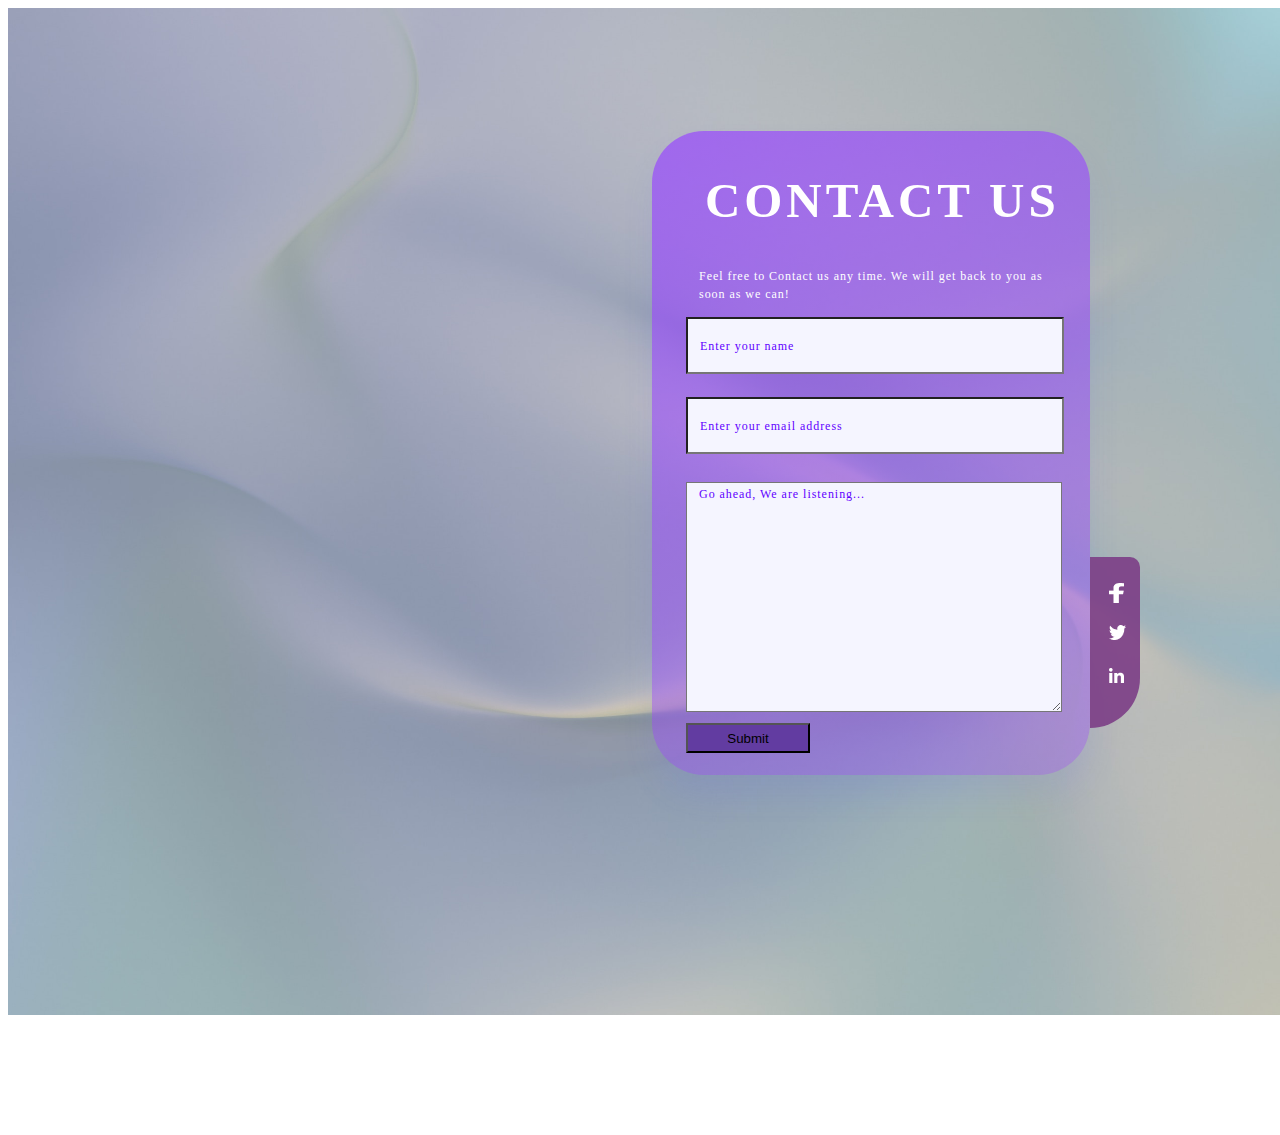
==== index.html @ ce379272 "Added the background and form" ====
<!DOCTYPE html>
<html>
    <head>
        <title>Contact-Form</title>
        <link rel="stylesheet" href=".//CSS/styles.css">
        <meta name="viewport" content="width=device-width, initial-scale=1.0">
      
    </head>
     <body>
        <div id = "container"></div>

            <section class="container">
                <img src="CSS/bg.jpg" class = "BG">
                    <h1>CONTACT US</h1>
                    <p>Feel free to Contact us any time. We will get back 
                        to you as soon as we can!</p>
                        
                <form action="/submit" method="POST">
                  <label for="name"></label>
                  <input type="text" id="name" name="name" placeholder="Enter your name" class="name" required>
                  <br><br>
                  <label for="email"></label>
                  <input type="email" id="email" name="email" placeholder="Enter your email address" class="email" required>
                  <br><br>
                  <label for="message"></label>
                  <textarea id="message" name="message" rows="4" cols="30" placeholder="Go ahead, We are listening..." class="message" required></textarea>
                  <br><br>
                  <input type="submit" value="Submit" class = "submit">
                </form>

                <div class = socials>
                    <div>
                        <img src = "CSS/fb.png" class = "fb" link href = "https://facebook.com">
                        <img src = "CSS/tw.png" class = "tw">
                        <img src = "CSS/in.png" class = "in">
                    </div>
        
                </div>


            </section>
            
         
          

      
     </body>   
        
</html>
---- CSS/styles.css ----
#container
{
    position: absolute;
    width: 438px;
    height: 644px;
    left: 652px;
    top: 131px;
    background: linear-gradient(341.65deg, rgba(151, 70, 255, 0.322) -8.4%, rgba(151, 70, 255, 0.7) 99.06%);
    box-shadow: 0px 20px 30px rgba(102, 106, 245, 0.13);
    border-radius: 52px;
    z-index: 1;
}
.BG{

    position: relative;
    width: 1510px;
    height: auto;

    z-index: 0;
    background-position: center;
}

.container h1{
position: absolute;
width: 405px;
height: 68px;
left: 705px;
top: 140px;

font-family: 'Raleway';
font-style: normal;
font-weight: 650;
font-size: 49px;
line-height: 56px;
letter-spacing: 0.08em;

color: white;
z-index: 2;
}

.container p{
    position: absolute;
    width: 345px;
    height: 36px;
    left: 699px;
    top: 255px;

    font-family: 'Poppins';
    font-style: normal;
    font-weight: 400;
    font-size: 12px;
    line-height: 18px;
    letter-spacing: 0.08em;

color: #FFFFFF;
z-index: 2;
}

.name{
    position: absolute;
    width: 370px;
    height: 51px;
    left: 686px;
    top: 317px;

    background: #F5F5FF;
    z-index: 2;
}
.email{
        position: absolute;
        width: 370px;
        height: 51px;
        left: 686px;
        top: 397px;

        background: #F5F5FF;
        z-index: 2;
}
.message{
    position: absolute;
    width: 370px;
    height: 224px;
    left: 686px;
    top: 482px;

    background: #F5F5FF;
    z-index: 2;
}
::placeholder{
    color: #6100FF;
    font-family: 'Poppins';
    font-style: normal;
    font-weight: 400;
    font-size: 12px;
    line-height: 18px;
    padding-left: 10px;
    letter-spacing: 0.08em;
    z-index: 2;
}

.submit{
    position: absolute;
    width: 124px;
    height: 30px;
    left: 686px;
    top: 723px;

    background: #623CA1;
    z-index: 2;
}


.submit:hover{
    position: absolute;
    width: 124px;
    height: 30px;
    left: 686px;
    top: 723px;

    background: #CC00FF;
    z-index: 2;
}

.socials{
    position: absolute;
width: 50px;
height: 171px;
left: 1090px;
top: 557px;

background: rgba(124, 63, 134, 0.91);
border-radius: 0px 10px 50px 0px;
z-index: 2;
}

.fb{
    position: absolute;
    left: 37%;
    right: 6.1%;
    top: 15%;
    bottom: 24.44%;

}

.tw
{
    position: absolute;
    left: 37%;
    right: 6.18%;
    top: 40%;
    bottom: 29.73%;

}





.in
{
    position: absolute;
    left: 37%;
    right: 6.18%;
    top: 65%;
    bottom: 19.15%;
}
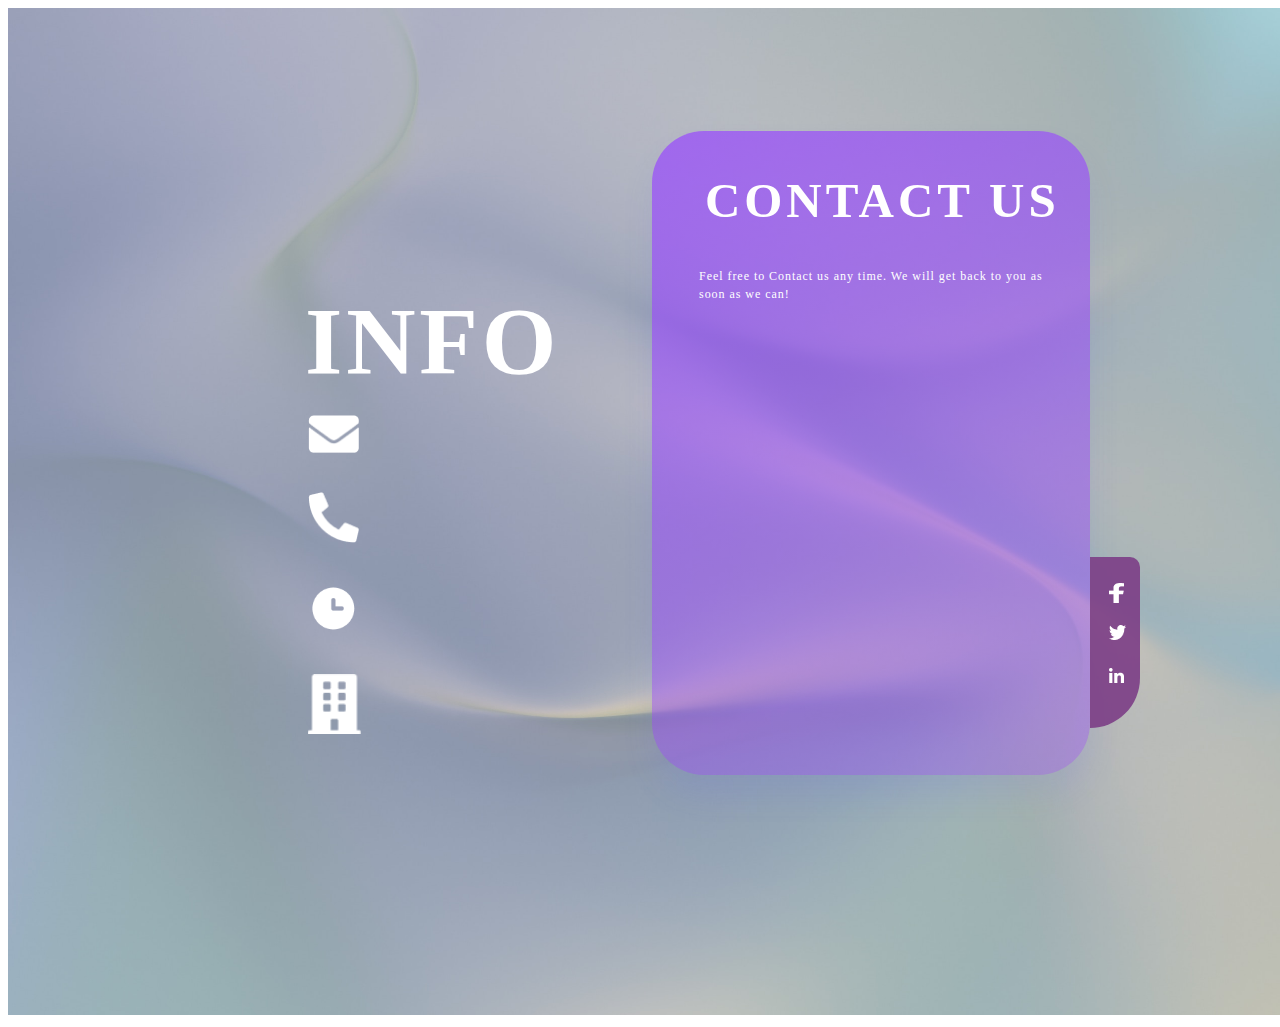
==== commit 67199ca4: "Added the text and transitions" ====
--- a/index.html
+++ b/index.html
@@ -7,39 +7,54 @@
       
     </head>
      <body>
-        <div id = "container"></div>
+            
 
             <section class="container">
+
                 <img src="CSS/bg.jpg" class = "BG">
                     <h1>CONTACT US</h1>
                     <p>Feel free to Contact us any time. We will get back 
                         to you as soon as we can!</p>
                         
-                <form action="/submit" method="POST">
-                  <label for="name"></label>
-                  <input type="text" id="name" name="name" placeholder="Enter your name" class="name" required>
-                  <br><br>
-                  <label for="email"></label>
-                  <input type="email" id="email" name="email" placeholder="Enter your email address" class="email" required>
-                  <br><br>
-                  <label for="message"></label>
-                  <textarea id="message" name="message" rows="4" cols="30" placeholder="Go ahead, We are listening..." class="message" required></textarea>
-                  <br><br>
-                  <input type="submit" value="Submit" class = "submit">
-                </form>
-
+                <div id = "container">
+                    <div class = "form">
+                        <form action="/submit" method="POST">
+                            <label for="name"></label>
+                            <input type="text" id="name" name="name" placeholder="Enter your name" class="name" required>
+                            <br><br>
+                            <label for="email"></label>
+                            <input type="email" id="email" name="email" placeholder="Enter your email address" class="email" required>
+                            <br><br>
+                            <label for="message"></label>
+                            <textarea id="message" name="message" rows="4" cols="30" placeholder="Go ahead, We are listening..." class="message" required></textarea>
+                            <br><br>
+                            <input type="submit" value="Submit" class = "submit">
+                          </form>
+                    </div>
+                
+            </div>       
                 <div class = socials>
                     <div>
-                        <img src = "CSS/fb.png" class = "fb" link href = "https://facebook.com">
-                        <img src = "CSS/tw.png" class = "tw">
-                        <img src = "CSS/in.png" class = "in">
+                        <a href = "https://facebook.com"><img src = "CSS/fb.png" class = "fb" ></a>
+                        <a href = "https://twitter.com"></a><img src = "CSS/tw.png" class = "tw"></a>
+                        <a href = "https://linkdin.com"></a><img src = "CSS/in.png" class = "in"></a>
                     </div>
         
                 </div>
-
+            </section>
+            
+            <section class = "hero">
+                <div id = "text">
+                    <h1>INFO</h1 >
+                </div>
+                <div>
+                    <img src = "CSS/msg.png" class = "msg">
+                    <img src = "CSS/ph.png" class = "ph">
+                    <img src = "CSS/bld.png" class = "bld">
+                    <img src = "CSS/clk.png" class = "clk">
+                </div>
 
             </section>
-            
          
           
 
--- a/CSS/styles.css
+++ b/CSS/styles.css
@@ -9,6 +9,8 @@
     box-shadow: 0px 20px 30px rgba(102, 106, 245, 0.13);
     border-radius: 52px;
     z-index: 1;
+    transition-duration: 600ms;
+    transition-timing-function: ease;
 }
 .BG{
 
@@ -19,6 +21,14 @@
     z-index: 0;
     background-position: center;
 }
+
+#container
+{
+    transition-property: all;
+}
+#container:is(:hover, :focus) {
+    transform: scale(1.1);
+  }
 
 .container h1{
 position: absolute;
@@ -56,6 +66,10 @@
 z-index: 2;
 }
 
+.form{
+    position: inherit;
+
+}
 .name{
     position: absolute;
     width: 370px;
@@ -165,5 +179,70 @@
     bottom: 19.15%;
 } 
 
-
-
+#text
+{
+    position: absolute;
+    width: 150px;
+    height: 67px;
+    left: 305px;
+    top: 250px;
+    
+    font-family: 'Raleway';
+    font-style: normal;
+    font-weight: 600;
+    font-size: 48px;
+    line-height: 56px;
+    letter-spacing: 0.08em;
+    z-index: 2;
+    color: #FFFFFF;
+}
+
+.msg
+{
+    /* 🦆 icon "Envelope icon" */
+
+
+position: absolute;
+width: 50.79px;
+height: 38.09px;
+left: 307.92px;
+top: 414.54px;
+}
+
+
+/* 🦆 icon "Alternate Phone icon" */
+.ph
+{
+position: absolute;
+width: 50.79px;
+height: 50.79px;
+left: 307.92px;
+top: 492.45px;}
+
+
+
+/* 🦆 icon "clock" */
+
+
+.bld
+{position: absolute;
+width: auto;
+height: 60px;
+left: 307.92px;
+top: 673.5px;}
+
+
+
+/* 🦆 icon "Building" */
+
+.clk
+{
+position: absolute;
+width: 44.auto;
+height: 50.79px;
+left: 308.18px;
+top: 583.17px;}
+
+
+
+
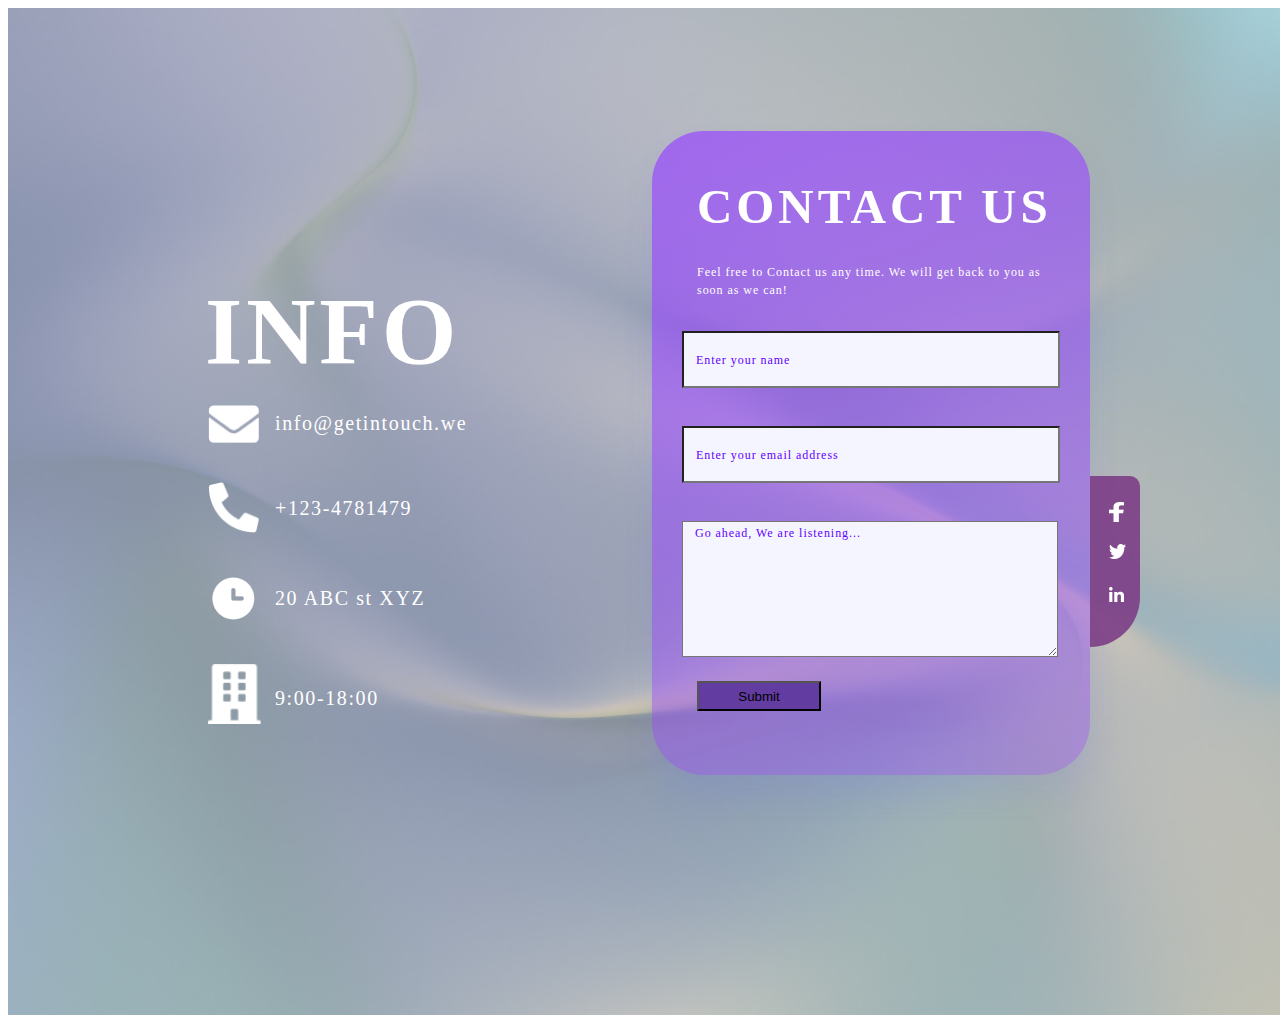
==== commit d20b42bf: "Completed the html and css" ====
--- a/index.html
+++ b/index.html
@@ -12,12 +12,14 @@
             <section class="container">
 
                 <img src="CSS/bg.jpg" class = "BG">
-                    <h1>CONTACT US</h1>
-                    <p>Feel free to Contact us any time. We will get back 
-                        to you as soon as we can!</p>
+                    
                         
                 <div id = "container">
+                    
                     <div class = "form">
+                        <h1>CONTACT US</h1>
+                        <p>Feel free to Contact us any time. We will get back 
+                        to you as soon as we can!</p>
                         <form action="/submit" method="POST">
                             <label for="name"></label>
                             <input type="text" id="name" name="name" placeholder="Enter your name" class="name" required>
@@ -30,29 +32,33 @@
                             <br><br>
                             <input type="submit" value="Submit" class = "submit">
                           </form>
+                          <div class = socials>
+                            <div>
+                                <a href = "https://facebook.com"><img src = "CSS/fb.png" class = "fb" ></a>
+                                <a href = "https://twitter.com"><img src = "CSS/tw.png" class = "tw"></a>
+                                <a href = "https://linkdin.com"><img src = "CSS/in.png" class = "in"></a>
+                            </div>
+                
+                        </div>
                     </div>
                 
             </div>       
-                <div class = socials>
-                    <div>
-                        <a href = "https://facebook.com"><img src = "CSS/fb.png" class = "fb" ></a>
-                        <a href = "https://twitter.com"></a><img src = "CSS/tw.png" class = "tw"></a>
-                        <a href = "https://linkdin.com"></a><img src = "CSS/in.png" class = "in"></a>
-                    </div>
-        
-                </div>
+               
             </section>
             
             <section class = "hero">
                 <div id = "text">
                     <h1>INFO</h1 >
+                        <p id="msg">info@getintouch.we</p>
+                        <p id="ph">+123-4781479</p>
+                        <p id="clk">20 ABC st XYZ</p>
+                        <p id="bld">9:00-18:00</p>
                 </div>
                 <div>
-                    <img src = "CSS/msg.png" class = "msg">
+                    <img src = "CSS/msg.png" class = "msg"> 
                     <img src = "CSS/ph.png" class = "ph">
                     <img src = "CSS/bld.png" class = "bld">
-                    <img src = "CSS/clk.png" class = "clk">
-                </div>
+                    <img src = "CSS/clk.png" class = "clk">                </div>
 
             </section>
          
--- a/CSS/styles.css
+++ b/CSS/styles.css
@@ -1,5 +1,15 @@
-#container
-{
+
+.BG{
+
+    position: relative;
+    width: 1510px;
+    height: auto;
+    background-size: contain;
+    z-index: 0;
+    background-position: center;
+}
+
+#container {
     position: absolute;
     width: 438px;
     height: 644px;
@@ -11,96 +21,71 @@
     z-index: 1;
     transition-duration: 600ms;
     transition-timing-function: ease;
-}
-.BG{
-
-    position: relative;
-    width: 1510px;
-    height: auto;
-
-    z-index: 0;
-    background-position: center;
-}
-
-#container
-{
-    transition-property: all;
-}
-#container:is(:hover, :focus) {
+  }
+  
+  #container:hover {
     transform: scale(1.1);
   }
-
-.container h1{
-position: absolute;
-width: 405px;
-height: 68px;
-left: 705px;
-top: 140px;
-
-font-family: 'Raleway';
-font-style: normal;
-font-weight: 650;
-font-size: 49px;
-line-height: 56px;
-letter-spacing: 0.08em;
-
-color: white;
-z-index: 2;
-}
-
-.container p{
+  
+  .container h1 {
+    position: absolute;
+    width: 405px;
+    height: 68px;
+    top: -85px;
+    left: 15px;
+    font-family: 'Raleway';
+    font-style: normal;
+    font-weight: 650;
+    font-size: 49px;
+    line-height: 56px;
+    letter-spacing: 0.08em;
+    color: white;
+    z-index: 2;
+  }
+  
+  .container p {
     position: absolute;
     width: 345px;
     height: 36px;
-    left: 699px;
-    top: 255px;
-
+    top: 20px;
+    left: 15px;
     font-family: 'Poppins';
     font-style: normal;
     font-weight: 400;
     font-size: 12px;
     line-height: 18px;
     letter-spacing: 0.08em;
-
-color: #FFFFFF;
-z-index: 2;
-}
-
-.form{
-    position: inherit;
-
-}
-.name{
-    position: absolute;
+    color: #FFFFFF;
+    z-index: 2;
+  }
+  
+  .form {
+    position: absolute;
+    left: 30px;
+    top: 100px;
+  }
+  
+  .name,
+  .email
+  {
+    position: relative;
+    top: 100px;
     width: 370px;
     height: 51px;
-    left: 686px;
-    top: 317px;
-
+    margin-bottom: 20px;
     background: #F5F5FF;
     z-index: 2;
-}
-.email{
-        position: absolute;
-        width: 370px;
-        height: 51px;
-        left: 686px;
-        top: 397px;
-
-        background: #F5F5FF;
-        z-index: 2;
-}
-.message{
-    position: absolute;
+  }
+  
+  .message {
+    position: relative;
+    top: 100px;
     width: 370px;
-    height: 224px;
-    left: 686px;
-    top: 482px;
-
+    height: 130px;
     background: #F5F5FF;
     z-index: 2;
-}
-::placeholder{
+  }
+  ::placeholder {
     color: #6100FF;
     font-family: 'Poppins';
     font-style: normal;
@@ -110,74 +95,51 @@
     padding-left: 10px;
     letter-spacing: 0.08em;
     z-index: 2;
-}
-
-.submit{
+  }
+  
+  .submit {
     position: absolute;
     width: 124px;
     height: 30px;
-    left: 686px;
-    top: 723px;
-
+    left: 15px;
+    top: 450px;
     background: #623CA1;
     z-index: 2;
-}
-
-
-.submit:hover{
-    position: absolute;
-    width: 124px;
-    height: 30px;
-    left: 686px;
-    top: 723px;
-
+  }
+  
+  .submit:hover {
     background: #CC00FF;
-    z-index: 2;
-}
-
-.socials{
-    position: absolute;
-width: 50px;
-height: 171px;
-left: 1090px;
-top: 557px;
-
-background: rgba(124, 63, 134, 0.91);
-border-radius: 0px 10px 50px 0px;
-z-index: 2;
-}
-
-.fb{
+  }
+  
+  .socials {
+    position: absolute;
+    width: 50px;
+    height: 171px;
+    right: -80px;
+    top: 245px;
+    background: rgba(124, 63, 134, 0.91);
+    border-radius: 0px 10px 50px 0px;
+    z-index: 2;
+  }
+  
+  .fb {
     position: absolute;
     left: 37%;
-    right: 6.1%;
     top: 15%;
-    bottom: 24.44%;
-
-}
-
-.tw
-{
+  }
+  
+  .tw {
     position: absolute;
     left: 37%;
-    right: 6.18%;
     top: 40%;
-    bottom: 29.73%;
-
-}
-
-
-
-
-
-.in
-{
+  }
+  
+  .in {
     position: absolute;
     left: 37%;
-    right: 6.18%;
     top: 65%;
-    bottom: 19.15%;
-} 
+  }
+  
 
 #text
 {
@@ -197,6 +159,8 @@
     color: #FFFFFF;
 }
 
+
+
 .msg
 {
     /* 🦆 icon "Envelope icon" */
@@ -243,6 +207,51 @@
 left: 308.18px;
 top: 583.17px;}
 
-
-
-
+.hero{
+    position: absolute;
+    left: -100px;
+    top: -10px;
+    
+}
+#text p{
+    font-family: 'Poppins';
+    font-style: normal;
+    font-weight: 400;
+    font-size: 20px;
+    letter-spacing: 0.08em;
+    color: #FFFFFF;
+    white-space: nowrap;
+
+}
+
+#msg{
+    position: absolute;
+    top: 135px;
+    left: 70px;
+    text-align: center;
+    z-index: 2;
+}
+#ph{
+    position: absolute;
+    top: 220px;
+    left: 70px;
+    text-align: center;
+    z-index: 2;
+}
+#clk{
+    position: absolute;
+    top: 310px;
+    left: 70px;
+    text-align: center;
+    z-index: 2;
+}
+
+#bld{
+    position: absolute;
+    top: 410px;
+    left: 70px;
+    text-align: center;
+    z-index: 2;
+}
+
+
